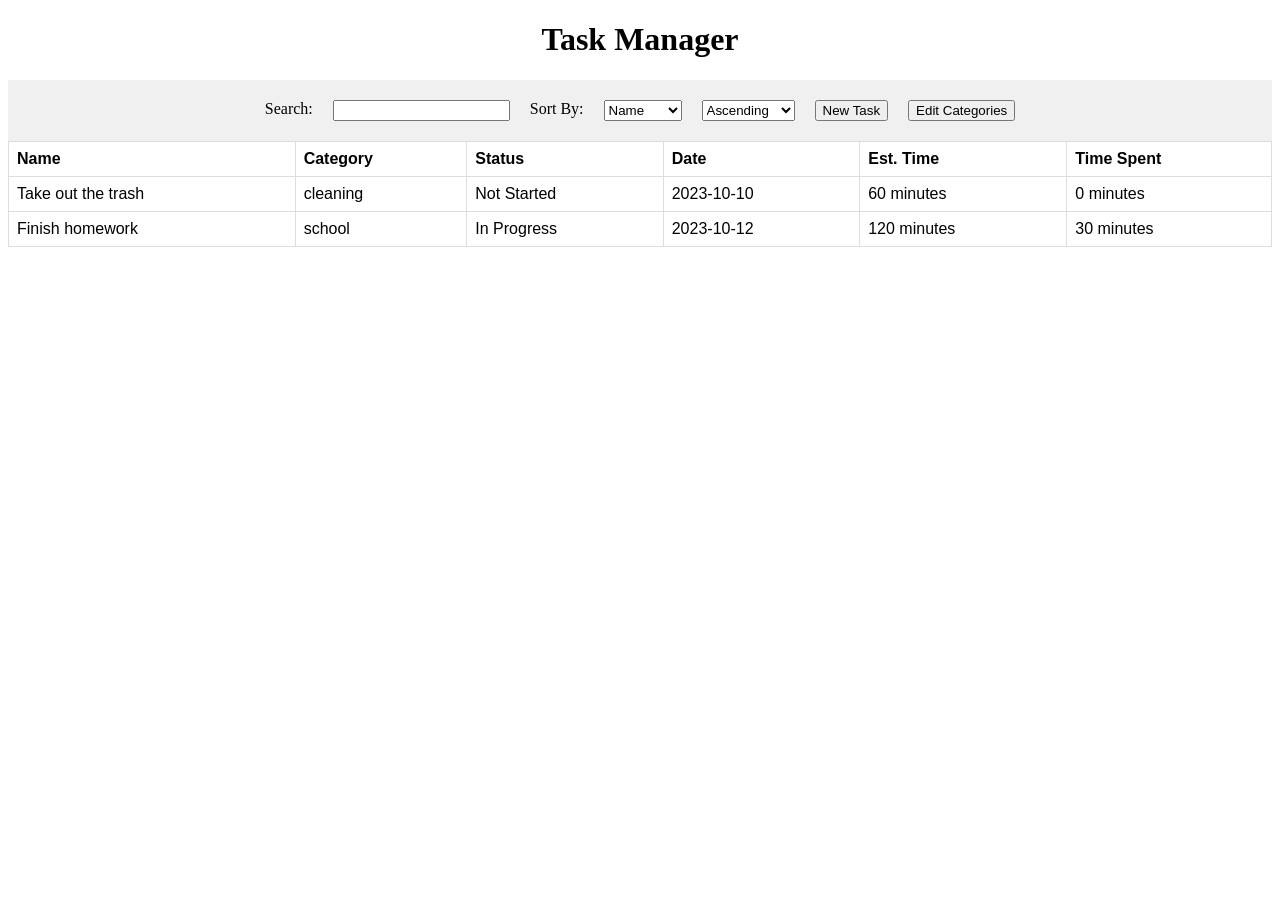
==== root/index.html @ ba230987 "Add files via upload" ====
<!DOCTYPE html>
<html lang="en">
<head>
    <meta charset="UTF-8">
    <meta name="viewport" content="width=device-width, initial-scale=1.0">
    <title>Document</title>
    <link rel="stylesheet" href="css/styles.css">
    <script src="scripts/data.js" defer></script>
</head>
<body>
    <h1 class="title">Task Manager</h1>
    <div class="header">
        <label for="search">Search:</label>
        <input type="text" id="searchLabel" >
        
        <label for="sortBy">Sort By:</label>
        <select id="sortBy">
            <option value="name">Name</option>
            <option value="email">Status</option>
            <option value="email">Date</option>
            <option value="email">Est. Time</option>
        </select>

        <select id="orderBy">
            <option value="ascending">Ascending</option>
            <option value="descending">Descending</option>
            </select>

        <button id="newTask">New Task</button>

        <button id="category">Edit Categories</button>
    </div>

    <div id="tasks-container">
        <!-- Task cards will be dynamically added here -->
         <!-- <table> -->
            <!-- <thead> -->
                <!-- <tr> -->
                    <!-- <td>Name</td>
                    <td>Status</td>
                    <td>Date</td>
                    <td>Est. Time</td>
                    <td>Time Spent</td> -->
                <!-- </tr> -->
            <!-- </thead> -->
            <!-- <tbody id="taskTableBody"> -->
                <!-- Task rows will be dynamically added here -->
            <!-- </tbody> -->
    </div>

</body>
</html>
---- root/css/styles.css ----
.header {
    display: flex;
    justify-content: center;
    /* align-items: center; */
    gap: 20px;
    padding: 20px;
    background-color: #f0f0f0;
}

.title {
   text-align: center;
}

table {
    font-family: arial, sans-serif;
  border-collapse: collapse;
  width: 100%;
}

th, td {
    /* display: flex;
    flex-direction: column;
    gap: 20px;
    padding: 20px; */
    /* border:1px solid black; */
    /* margin: 0 auto;   */

    border: 1px solid #dddddd;
  text-align: left;
  padding: 8px;
    
    
    /* align-items: center;      */
    /* justify-content: center; */
    /* justify-content: center; */
}

/* td {
   padding: 30px;
   padding-top: 20px;
} */

.login {
    display: flex;
    flex-direction: column;
    gap: 20px;
    padding: 20px;
    background-color: #f0f0f0;
    width: 300px;
    margin: 0 auto; 
}
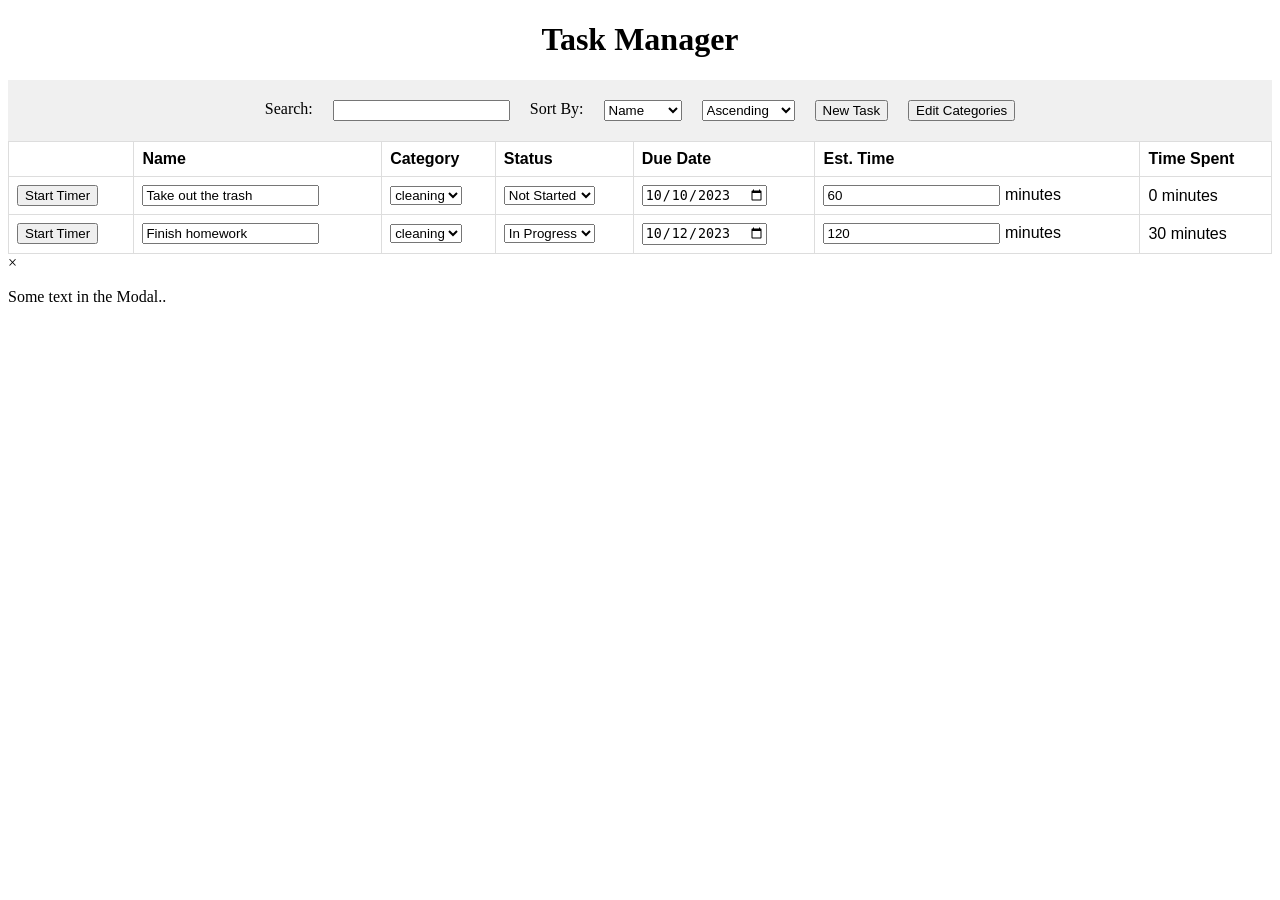
==== commit 49f91f6b: "Made tasks editable, and added categories to data.json" ====
--- a/root/index.html
+++ b/root/index.html
@@ -32,21 +32,19 @@
     </div>
 
     <div id="tasks-container">
-        <!-- Task cards will be dynamically added here -->
-         <!-- <table> -->
-            <!-- <thead> -->
-                <!-- <tr> -->
-                    <!-- <td>Name</td>
-                    <td>Status</td>
-                    <td>Date</td>
-                    <td>Est. Time</td>
-                    <td>Time Spent</td> -->
-                <!-- </tr> -->
-            <!-- </thead> -->
-            <!-- <tbody id="taskTableBody"> -->
-                <!-- Task rows will be dynamically added here -->
-            <!-- </tbody> -->
+       
     </div>
+
+    <!-- Modal forcategories -->
+<div id="modalCategory" class="modal">
+
+  <!-- Modal content -->
+  <div class="modalCategoryContent">
+    <span class="close">&times;</span>
+    <p>Some text in the Modal..</p>
+  </div>
+
+</div>
 
 </body>
 </html>
--- a/root/css/styles.css
+++ b/root/css/styles.css
@@ -50,4 +50,8 @@
     margin: 0 auto; 
 }
 
+select {
+    
+}
 
+
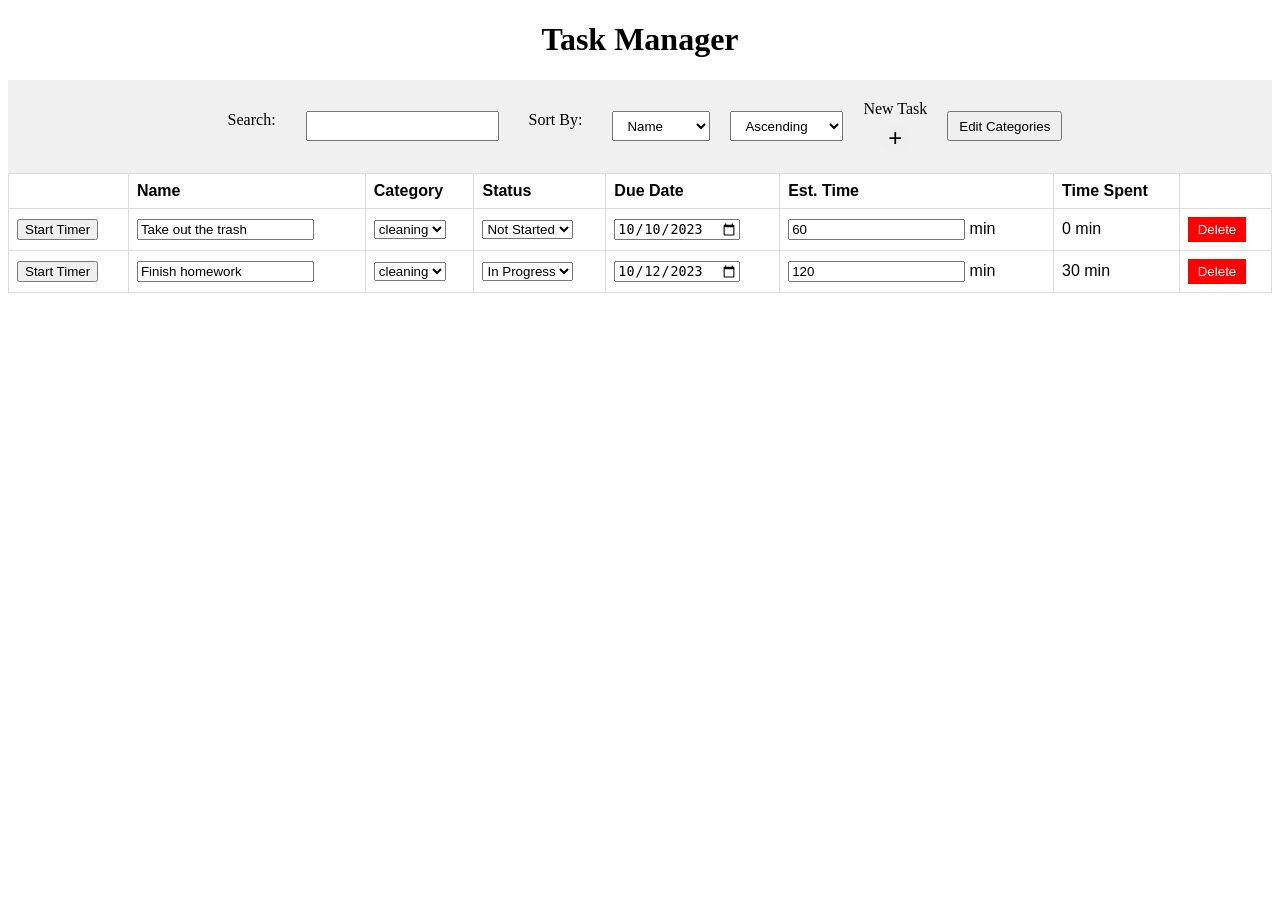
==== commit 63b8a83d: "Started making it responsive and added delete buttons" ====
--- a/root/index.html
+++ b/root/index.html
@@ -5,7 +5,9 @@
     <meta name="viewport" content="width=device-width, initial-scale=1.0">
     <title>Document</title>
     <link rel="stylesheet" href="css/styles.css">
+    <link rel="stylesheet" href="css/categoryModal.css">
     <script src="scripts/data.js" defer></script>
+    <script src="scripts/categories.js" defer></script>
 </head>
 <body>
     <h1 class="title">Task Manager</h1>
@@ -13,35 +15,40 @@
         <label for="search">Search:</label>
         <input type="text" id="searchLabel" >
         
-        <label for="sortBy">Sort By:</label>
-        <select id="sortBy">
-            <option value="name">Name</option>
-            <option value="email">Status</option>
-            <option value="email">Date</option>
-            <option value="email">Est. Time</option>
-        </select>
+         <label for="sortBy">Sort By:</label>
+    <select id="sortBy">
+        <option value="name">Name</option>
+        <option value="status">Status</option>
+        <option value="date">Date</option>
+        <option value="estTime">Est. Time</option>
+    </select>
 
-        <select id="orderBy">
-            <option value="ascending">Ascending</option>
-            <option value="descending">Descending</option>
-            </select>
+    <select id="orderBy">
+        <option value="ascending">Ascending</option>
+        <option value="descending">Descending</option>
+    </select>
 
-        <button id="newTask">New Task</button>
+    <div class="new-task-wrapper">
+        <span class="btn-label">New Task</span>
+        <button id="newTask">+</button>
+    </div>
 
-        <button id="category">Edit Categories</button>
-    </div>
+    <button id="category">Edit Categories</button>
+</div>
 
     <div id="tasks-container">
        
     </div>
 
-    <!-- Modal forcategories -->
+    <!-- Modal for categories -->
 <div id="modalCategory" class="modal">
 
   <!-- Modal content -->
-  <div class="modalCategoryContent">
+  <div class="modal-content">
     <span class="close">&times;</span>
     <p>Some text in the Modal..</p>
+
+    <!-- this gets filled with the tasks -->
   </div>
 
 </div>
--- a/root/css/styles.css
+++ b/root/css/styles.css
@@ -1,4 +1,19 @@
+.header input,
+.header select,
+.header button,
+.header label {
+    /* display: flex;
+    justify-content: center; */
+    /* align-items: center; */
+    gap: 20px;
+    padding: 0 10px;
+    /* background-color: #f0f0f0; */
+    height: 30px;
+    box-sizing: border-box;
+}
+
 .header {
+    align-items: center;
     display: flex;
     justify-content: center;
     /* align-items: center; */
@@ -54,4 +69,118 @@
     
 }
 
+.new-task-wrapper {
+    display: flex;
+    flex-direction: column;
+    align-items: center;
+    gap: 5px;
+}
 
+#newTask {
+    width: 30px;
+    height: 30px;
+    border-radius: 50%;
+    display: flex;
+    justify-content: center;
+    align-items: center;
+    border: none;
+    font-size: 24px;
+}
+
+.delete {
+    background-color: red;
+    color: white;
+    border: none;
+    padding: 5px 10px;
+    cursor: pointer;
+}
+
+
+/* this makes the header look good on mobile */
+/* the robot did this so I need to go through it througholy and potentially change it */
+@media (max-width: 501px) {
+    .header {
+        flex-direction: column;
+        align-items: stretch; /* makes inputs fill width */
+    }
+
+    .header input,
+    .header select,
+    .header button {
+        width: 100%;
+    }
+
+    .new-task-wrapper {
+        flex-direction: row; /* optional: keep label + button side-by-side */
+        justify-content: space-between;
+    }
+}
+
+/* this makes the table look good on mobile */
+@media (max-width: 501px) {
+    /* Hide the table header row */
+    thead {
+        display: none;
+    }
+
+    /* Turn the table into a block so rows stack */
+    table, tbody, tr {
+        display: block;
+        width: 100%;
+    }
+
+    /* Each row becomes a card */
+    tr {
+        background: white;
+        border: 1px solid #dddddd;
+        border-radius: 8px;
+        margin-bottom: 12px;
+        padding: 10px 12px;
+        box-sizing: border-box;
+    }
+
+    /* Each cell becomes a labelled row inside the card */
+    td {
+        display: flex;
+        justify-content: space-between;
+        align-items: center;
+        padding: 5px 0;
+        border: none;
+        border-bottom: 1px solid #f0f0f0;
+        font-size: 14px;
+    }
+
+    td:last-child {
+        border-bottom: none;
+    }
+
+    /* Add labels using data-label attributes */
+    td::before {
+        content: attr(data-label);
+        font-weight: 500;
+        font-size: 12px;
+        color: #888;
+        text-transform: uppercase;
+        letter-spacing: 0.04em;
+        flex-shrink: 0;
+        margin-right: 12px;
+    }
+
+    /* Inputs/selects fill remaining space */
+    td input, td select {
+        flex: 1;
+        max-width: 60%;
+        font-size: 13px;
+    }
+
+    /* Timer and delete cells — no label needed */
+    td:first-child::before,
+    td:last-child::before {
+        content: '';
+    }
+
+    td:first-child,
+    td:last-child {
+        justify-content: flex-end;
+    }
+}
--- a/root/css/categoryModal.css
+++ b/root/css/categoryModal.css
@@ -0,0 +1,37 @@
+/* The Modal (background) */
+.modal {
+  display: none; /* Hidden by default */
+  position: fixed; /* Stay in place */
+  z-index: 1; /* Sit on top */
+  left: 0;
+  top: 0;
+  width: 100%; /* Full width */
+  height: 100%; /* Full height */
+  overflow: auto; /* Enable scroll if needed */
+  background-color: rgb(0,0,0); /* Fallback color */
+  background-color: rgba(0,0,0,0.4); /* Black w/ opacity */
+}
+
+/* Modal Content/Box */
+.modal-content {
+  background-color: #fefefe;
+  margin: 15% auto; /* 15% from the top and centered */
+  padding: 20px;
+  border: 1px solid #888;
+  width: 80%; /* Could be more or less, depending on screen size */
+}
+
+/* The Close Button */
+.close {
+  color: #aaa;
+  float: right;
+  font-size: 28px;
+  font-weight: bold;
+}
+
+.close:hover,
+.close:focus {
+  color: black;
+  text-decoration: none;
+  cursor: pointer;
+}
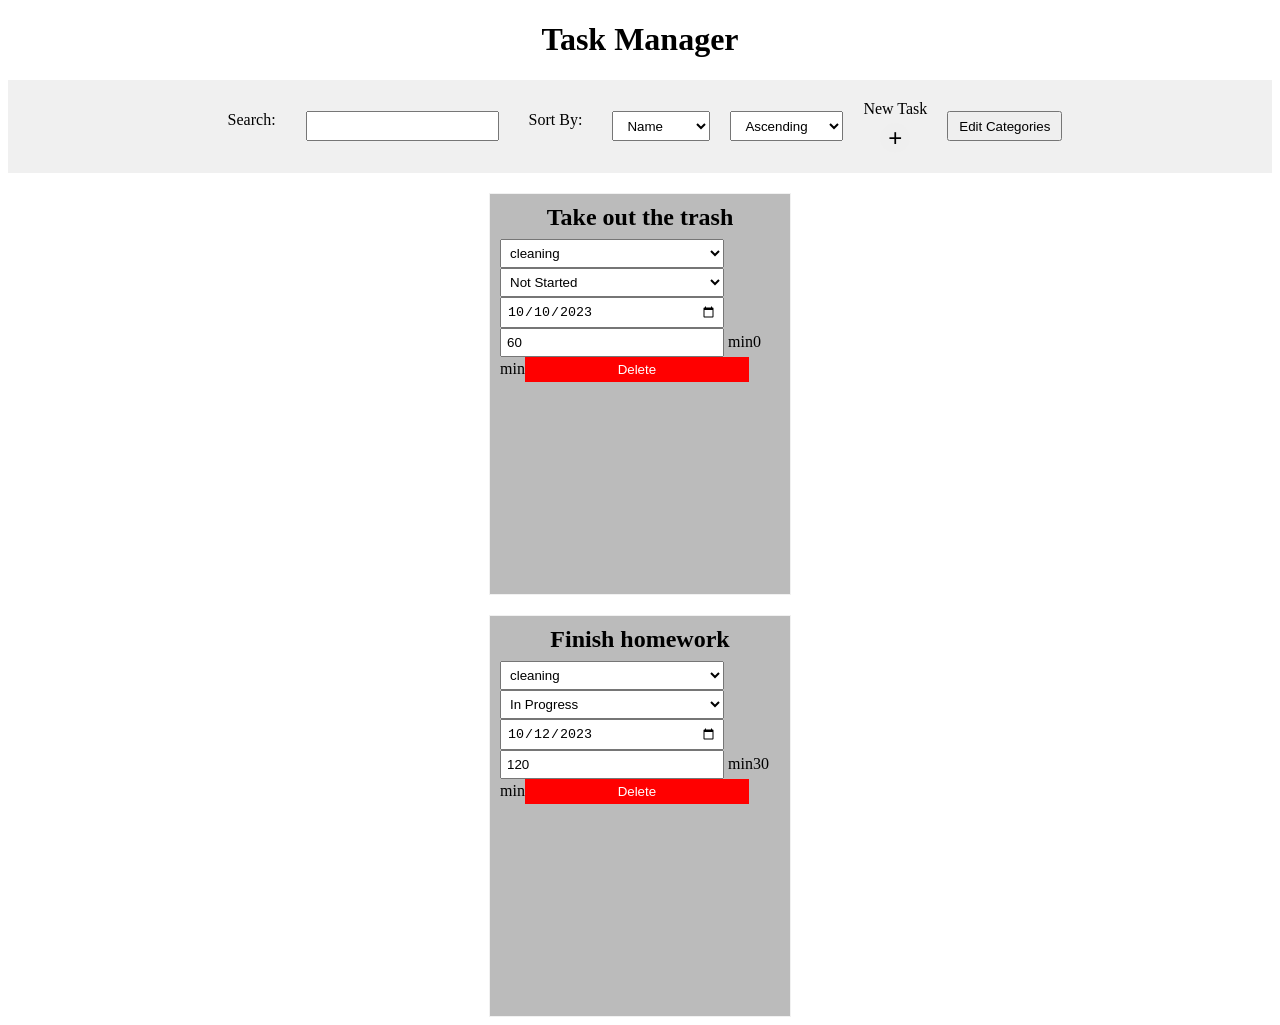
==== commit 417524cc: "adding more to the cards" ====
--- a/root/index.html
+++ b/root/index.html
@@ -36,6 +36,7 @@
     <button id="category">Edit Categories</button>
 </div>
 
+<!-- this gets filled with the tasks -->
     <div id="tasks-container">
        
     </div>
@@ -48,10 +49,7 @@
     <span class="close">&times;</span>
     <p>Some text in the Modal..</p>
 
-    <!-- this gets filled with the tasks -->
-  </div>
-
-</div>
+   
 
 </body>
 </html>
--- a/root/css/styles.css
+++ b/root/css/styles.css
@@ -26,34 +26,7 @@
    text-align: center;
 }
 
-table {
-    font-family: arial, sans-serif;
-  border-collapse: collapse;
-  width: 100%;
-}
 
-th, td {
-    /* display: flex;
-    flex-direction: column;
-    gap: 20px;
-    padding: 20px; */
-    /* border:1px solid black; */
-    /* margin: 0 auto;   */
-
-    border: 1px solid #dddddd;
-  text-align: left;
-  padding: 8px;
-    
-    
-    /* align-items: center;      */
-    /* justify-content: center; */
-    /* justify-content: center; */
-}
-
-/* td {
-   padding: 30px;
-   padding-top: 20px;
-} */
 
 .login {
     display: flex;
@@ -116,71 +89,84 @@
     }
 }
 
-/* this makes the table look good on mobile */
-@media (max-width: 501px) {
-    /* Hide the table header row */
-    thead {
-        display: none;
-    }
 
-    /* Turn the table into a block so rows stack */
-    table, tbody, tr {
-        display: block;
-        width: 100%;
-    }
+#tasks-container {
+  display: flex;
+  flex-direction: column;
+  align-items: center;
+  gap: 20px;
+  margin-top: 20px;
+}
 
-    /* Each row becomes a card */
-    tr {
-        background: white;
-        border: 1px solid #dddddd;
-        border-radius: 8px;
-        margin-bottom: 12px;
-        padding: 10px 12px;
-        box-sizing: border-box;
-    }
+/* The flip card container - set the width and height to whatever you want. We have added the border property to demonstrate that the flip itself goes out of the box on hover (remove perspective if you don't want the 3D effect */
+.flip-card {
+  background-color: transparent;
+  width: 300px;
+  height: 400px;
+  border: 1px solid #f1f1f1;
+  perspective: 1000px; /* Remove this if you don't want the 3D effect */
+}
 
-    /* Each cell becomes a labelled row inside the card */
-    td {
-        display: flex;
-        justify-content: space-between;
-        align-items: center;
-        padding: 5px 0;
-        border: none;
-        border-bottom: 1px solid #f0f0f0;
-        font-size: 14px;
-    }
+/* This container is needed to position the front and back side */
+.flip-card-inner {
+  position: relative;
+  width: 100%;
+  height: 100%;
+  text-align: center;
+  transition: transform 0.8s;
+  transform-style: preserve-3d;
+}
 
-    td:last-child {
-        border-bottom: none;
-    }
+/* Do an horizontal flip when you move the mouse over the flip box container */
+.flip-card:hover .flip-card-inner {
+  transform: rotateY(180deg);
+}
 
-    /* Add labels using data-label attributes */
-    td::before {
-        content: attr(data-label);
-        font-weight: 500;
-        font-size: 12px;
-        color: #888;
-        text-transform: uppercase;
-        letter-spacing: 0.04em;
-        flex-shrink: 0;
-        margin-right: 12px;
-    }
+/* Position the front and back side */
+.flip-card-front, .flip-card-back {
+  position: absolute;
+  /* width: 100%; */
+  height: 100%;
+  backface-visibility: hidden;
+}
 
-    /* Inputs/selects fill remaining space */
-    td input, td select {
-        flex: 1;
-        max-width: 60%;
-        font-size: 13px;
-    }
+/* Style the front side (fallback if image is missing) */
+.flip-card-front {
+  display: flex;
+  flex-direction: column;
+  align-items: center; /* Center align the elements */
+  justify-content: flex-start; /* Stack from top */
+  gap: 8px;
+  padding: 10px;
+  background-color: #bbb;
+  color: black;
+  box-sizing: border-box;
+  text-align: left; /* Left-align text */
+}
 
-    /* Timer and delete cells — no label needed */
-    td:first-child::before,
-    td:last-child::before {
-        content: '';
-    }
+.flip-card-front h2 {
+  text-align: center;
+  margin: 0;
+  width: 100%; /* Keep title full width and centered */
+}
 
-    td:first-child,
-    td:last-child {
-        justify-content: flex-end;
-    }
+.flip-card-front [data-label] {
+  display: block;
+  box-sizing: border-box;
+  width: 100%; /* Make labels full width */
+}
+
+.flip-card-front select,
+.flip-card-front input,
+.flip-card-front button {
+  width: 80%; /* Set to 80% width instead of full */
+  box-sizing: border-box;
+  padding: 5px;
+}
+
+/* Style the back side */
+.flip-card-back {
+  background-color: dodgerblue;
+  color: white;
+  transform: rotateY(180deg);
 }
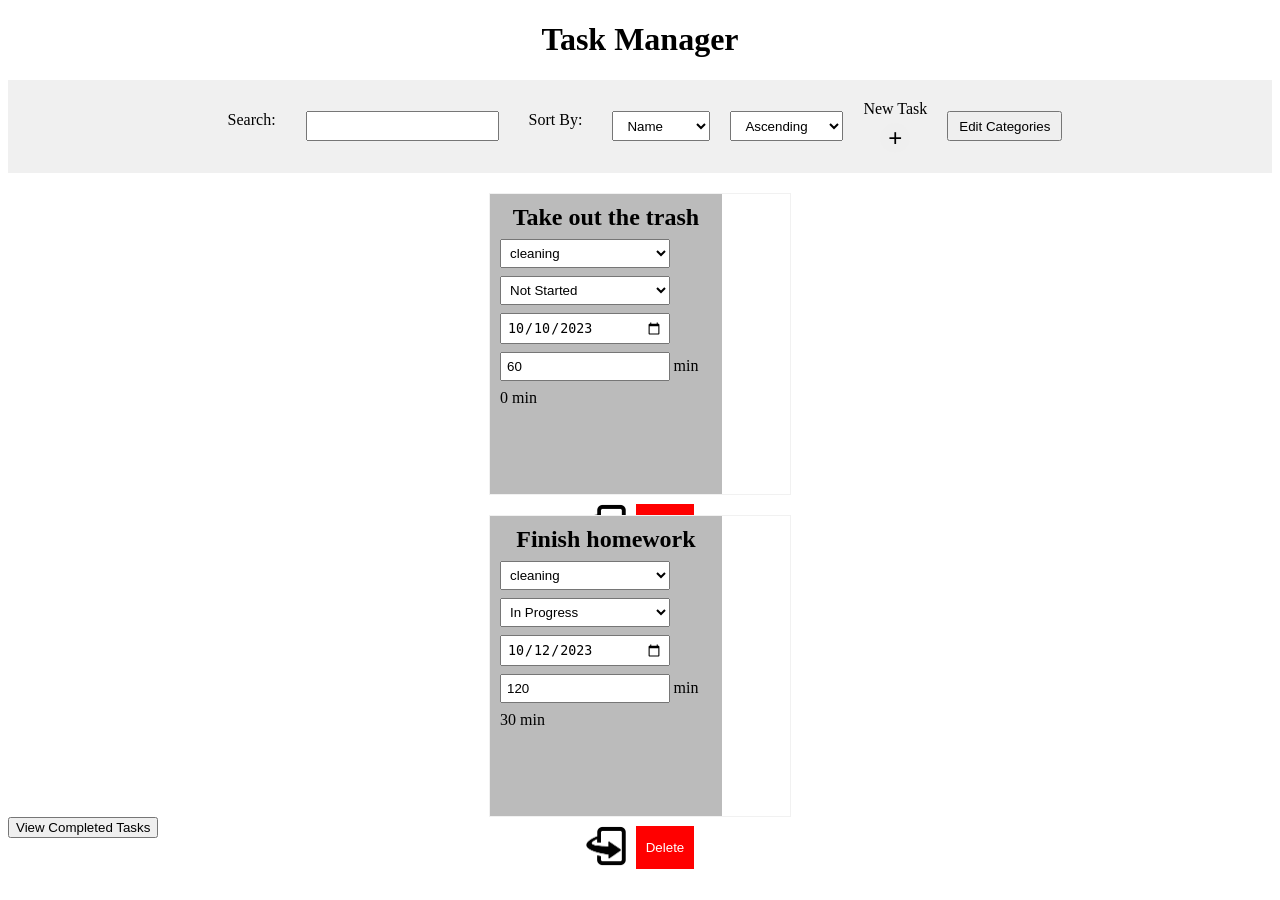
==== commit 926f66ec: "added completed tasks log and made the new task button work" ====
--- a/root/index.html
+++ b/root/index.html
@@ -6,8 +6,12 @@
     <title>Document</title>
     <link rel="stylesheet" href="css/styles.css">
     <link rel="stylesheet" href="css/categoryModal.css">
+    <link rel="stylesheet" href="css/newTask.css">
+    <link rel="stylesheet" href="css/completedTasks.css">
     <script src="scripts/data.js" defer></script>
     <script src="scripts/categories.js" defer></script>
+    <script src="scripts/newTask.js" defer></script>
+    <script src="scripts/completedTasks.js" defer></script>
 </head>
 <body>
     <h1 class="title">Task Manager</h1>
@@ -41,15 +45,45 @@
        
     </div>
 
-    <!-- Modal for categories -->
-<div id="modalCategory" class="modal">
-
-  <!-- Modal content -->
+<!-- Modal for new task -->
+<div id="modalNewTask" class="modal">
   <div class="modal-content">
     <span class="close">&times;</span>
-    <p>Some text in the Modal..</p>
+    <div id="new-task-container"></div>
+    <label for="taskName">Task Name:</label>
+        <input type="text" id="taskName" ">
+        <label for="taskCategory">Task Category:</label>
+        <input type="text" id="taskCategory">
+        <label for="taskDueDate">Task Due Date:</label>
+        <input type="date" id="taskDueDate">
+        <label for="taskEstTime">Task Est. Time (mins):</label>
+        <input type="number" id="taskEstTime">
+        <label for="taskDescription">Task Description:</label>
+        <textarea id="taskDescription"></textarea>
+        <button id="addTask">Add Task</button>
+  </div>
+</div>
 
-   
+
+
+<!-- Modal for categories -->
+<div id="modalCategory" class="modal">
+  <div class="modal-content">
+    <span class="close">&times;</span>
+    <div id="category-container"></div>
+  </div>
+</div>
+
+
+<button id="viewCompleted">View Completed Tasks</button>
+
+   <!-- Modal for completed tasks -->
+<div id="modalCompleted" class="modal">
+  <div class="modal-content">
+    <span class="close">&times;</span>
+    <div id="completed-container"></div>
+  </div>
+</div>
 
 </body>
 </html>
--- a/root/css/styles.css
+++ b/root/css/styles.css
@@ -68,6 +68,21 @@
     cursor: pointer;
 }
 
+.btnFlip {
+    /* width: 5px;
+    height: auto; */
+    background-color: transparent;
+    border: none;
+    cursor: pointer;
+    padding: 0;
+    /* font-size: 8px; */
+}
+
+.btnFlip img {
+    width: 40px;
+    height: auto;
+}
+
 
 /* this makes the header look good on mobile */
 /* the robot did this so I need to go through it througholy and potentially change it */
@@ -102,7 +117,7 @@
 .flip-card {
   background-color: transparent;
   width: 300px;
-  height: 400px;
+  height: 300px;
   border: 1px solid #f1f1f1;
   perspective: 1000px; /* Remove this if you don't want the 3D effect */
 }
@@ -118,7 +133,7 @@
 }
 
 /* Do an horizontal flip when you move the mouse over the flip box container */
-.flip-card:hover .flip-card-inner {
+.flip-card-inner.flipped {
   transform: rotateY(180deg);
 }
 
@@ -164,9 +179,20 @@
   padding: 5px;
 }
 
+.flip-card-front .btnFlip {
+  width: 30px !important;
+}
+
 /* Style the back side */
 .flip-card-back {
   background-color: dodgerblue;
   color: white;
   transform: rotateY(180deg);
+}
+
+.task-buttons {
+  display: flex;
+  justify-content: center;
+  gap: 10px;
+  padding: 10px 0;
 }
--- a/root/css/newTask.css
+++ b/root/css/newTask.css
@@ -0,0 +1,37 @@
+/* The Modal (background) */
+.modal {
+  display: none; /* Hidden by default */
+  position: fixed; /* Stay in place */
+  z-index: 1; /* Sit on top */
+  left: 0;
+  top: 0;
+  width: 100%; /* Full width */
+  height: 100%; /* Full height */
+  overflow: auto; /* Enable scroll if needed */
+  background-color: rgb(0,0,0); /* Fallback color */
+  background-color: rgba(0,0,0,0.4); /* Black w/ opacity */
+}
+
+/* Modal Content/Box */
+.modal-content {
+  background-color: #fefefe;
+  margin: 15% auto; /* 15% from the top and centered */
+  padding: 20px;
+  border: 1px solid #888;
+  width: 80%; /* Could be more or less, depending on screen size */
+}
+
+/* The Close Button */
+.close {
+  color: #aaa;
+  float: right;
+  font-size: 28px;
+  font-weight: bold;
+}
+
+.close:hover,
+.close:focus {
+  color: black;
+  text-decoration: none;
+  cursor: pointer;
+}
--- a/root/css/completedTasks.css
+++ b/root/css/completedTasks.css
@@ -0,0 +1,37 @@
+/* The Modal (background) */
+.modal {
+  display: none; /* Hidden by default */
+  position: fixed; /* Stay in place */
+  z-index: 1; /* Sit on top */
+  left: 0;
+  top: 0;
+  width: 100%; /* Full width */
+  height: 100%; /* Full height */
+  overflow: auto; /* Enable scroll if needed */
+  background-color: rgb(0,0,0); /* Fallback color */
+  background-color: rgba(0,0,0,0.4); /* Black w/ opacity */
+}
+
+/* Modal Content/Box */
+.modal-content {
+  background-color: #fefefe;
+  margin: 15% auto; /* 15% from the top and centered */
+  padding: 20px;
+  border: 1px solid #888;
+  width: 80%; /* Could be more or less, depending on screen size */
+}
+
+/* The Close Button */
+.close {
+  color: #aaa;
+  float: right;
+  font-size: 28px;
+  font-weight: bold;
+}
+
+.close:hover,
+.close:focus {
+  color: black;
+  text-decoration: none;
+  cursor: pointer;
+}
